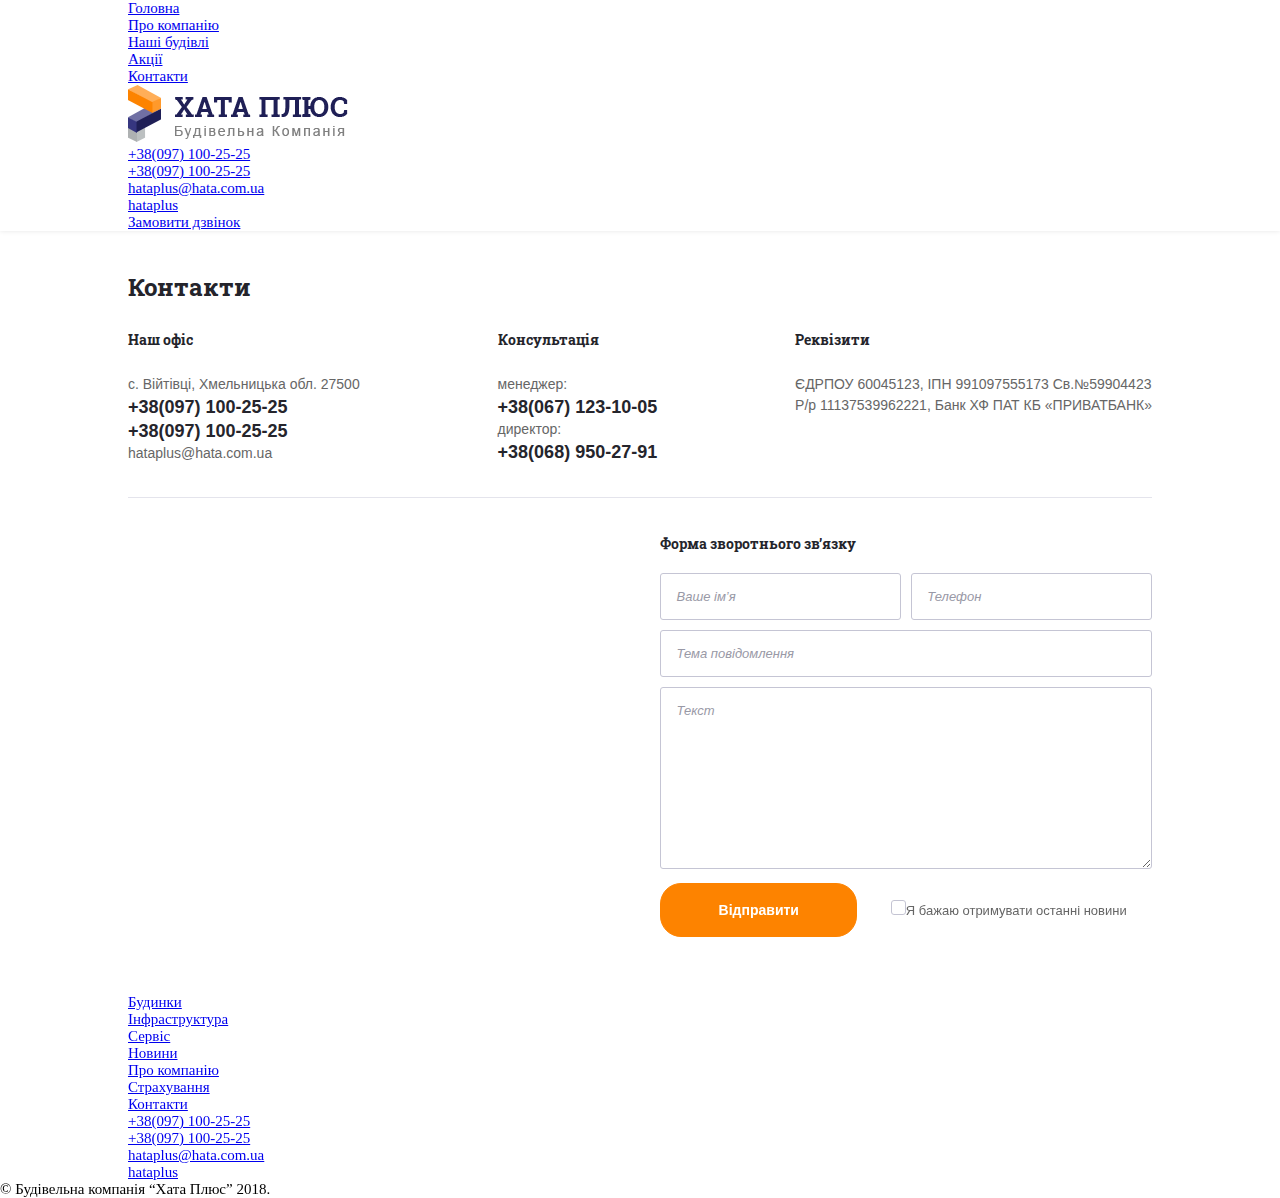
==== contacts.html @ 4ac79fc1 "Creating Hata" ====
<!DOCTYPE html>
<html lang="en">

<head>
    <meta charset="UTF-8">
    <meta name="viewport" content="width=device-width, initial-scale=1.0">
    <title>Document</title>
    <link rel="stylesheet" href="css/contacts.css">
    <link rel="stylesheet" href="css/general.css">
    <link rel="preconnect" href="https://fonts.gstatic.com" crossorigin>
    <link href="https://fonts.googleapis.com/css2?family=Roboto+Slab:wght@100..900&display=swap" rel="stylesheet">

</head>

<body>
    <header>
        <nav>
            <div class="wrapper">
                <div class="burger clicked" id="burger">
                    <span></span>
                </div>
                <div class="navigation" id="onclickk">
                    <div class="menu">
                        <ul class="mainmenu">
                            <li><a href="index.html">Головна</a></li>
                            <li><a href="#">Про компанію</a></li>
                            <li><a href="price.html">Наші будівлі</a></li>
                            <li><a href="#">Акції</a></li>
                            <li><a href="contacts.html">Контакти</a></li>
                        </ul>
                    </div>
                    <div class="social">
                        <ul class="socials">
                            <li><a href="#" class="fb"></a></li>
                            <li><a href="#" class="tw"></a></li>
                            <li><a href="#" class="inst"></a></li>
                        </ul>
                    </div>
                </div>

            </div>
        </nav>


        <div class="wrapper">
            <div class="header-info">
                <a href="index.html"><img src="img/logo.png" alt="Main Logo"></a>
                <div class="phone">
                    <p><a class="phn" href="#">+38(097) 100-25-25</a></p>
                    <p><a href="#">+38(097) 100-25-25</a></p>
                </div>
                <div class="email">
                    <p><a class="eml" href="#">hataplus@hata.com.ua</a></p>
                    <p><a class="skype" href="#">hataplus</a></p>
                </div>
                <div class="buttoncall">
                    <a href="#">Замовити дзвінок</a>
                </div>
            </div>
        </div>
    </header>



    <main>
        <div class="wrapper">
            <h1>Контакти</h1>
            <div class="contacts">

                <div class="column">
                    <p>Наш офіс</p>
                    <ul>
                        <li>
                            <p>с. Війтівці, Хмельницька обл. 27500</p>
                        </li>
                        <li><a href="#">+38(097) 100-25-25</a></li>
                        <li><a href="#">+38(097) 100-25-25</a></li>
                        <li>
                            <p>hataplus@hata.com.ua</p>
                        </li>
                    </ul>
                </div>
                <div class="column">
                    <p>Консультація</p>
                    <ul>
                        <li>
                            <p>менеджер:</p>
                        </li>
                        <li><a href="#">+38(067) 123-10-05</a></li>
                        <li>
                            <p>директор:</p>
                        </li>
                        <li><a href="#">+38(068) 950-27-91</a></li>
                    </ul>
                </div>
                <div class="column">
                    <p>Реквізити</p>
                    <ul>
                        <li>
                            <p>ЄДРПОУ 60045123, ІПН 991097555173 Св.№59904423</p>
                        </li>
                        <li>
                            <p>Р/р 11137539962221, Банк ХФ ПАТ КБ «ПРИВАТБАНК»</p>
                        </li>
                    </ul>
                </div>
            </div>
        </div>
        <div class="wrapper">
            <div class="contact">
                <div class="map">
                    <iframe
                        src="https://www.google.com/maps/d/embed?mid=16osAp7qFH5mLCMcBp6g2xEI88IBJiMk&ehbc=2E312F"></iframe>
                </div>
                <form action="#">
                    <div class="communication">

                        <div class="row">

                            <th colspan="2">
                                <h2>Форма зворотнього зв’язку</h2>
                            </th>

                        </div>
                        <div class="row">

                            <p><label for="name"></label><input type="text" name="name" id="name"
                                    placeholder="Ваше ім’я"></p>
                            <p><label for="phone"></label><input type="tel" name="name" id="phone"
                                    placeholder="Телефон"></p>

                        </div>
                        <div class="row">

                            <p><label for="message"></label><input type="text" name="mess" id="message"
                                    placeholder="Тема повідомлення"></p>
                        </div>
                        <div class="row textarea">
                            <p>
                                <label for="text"></label><textarea name="text" id="text" cols="30" rows="10"
                                    placeholder="Текст"></textarea>
                            </p>
                        </div>
                        <div class="row last">
                            <p><input class="button" type="button" value="Відправити" id="button"><label
                                    for="button">Відправити</label></p>
                            <p class="checkbox"><input type="checkbox" id="check"><label for="check">Я бажаю отримувати
                                    останні новини</label></p>
                        </div>

                    </div>
                </form>
            </div>
        </div>


    </main>


    <footer>

        <div class="footer-line">
            <div class="wrapper">
                <div class="navigationbottom">
                    <div class="bottommenu">
                        <ul>
                            <li><a href="#">Будинки</a></li>
                            <li><a href="#">Інфраструктура</a></li>
                            <li><a href="#">Сервіс</a></li>
                            <li><a href="#">Новини</a></li>
                        </ul>
                    </div>
                    <div class="bottommenu">
                        <ul>
                            <li><a href="#">Про компанію</a></li>
                            <li><a href="#">Страхування</a></li>
                            <li><a href="#">Контакти</a></li>
                        </ul>
                    </div>
                    <div class="phone">
                        <p><a class="phn" href="#">+38(097) 100-25-25</a></p>
                        <p><a href="#">+38(097) 100-25-25</a></p>
                    </div>
                    <div class="email">
                        <p><a class="eml" href="#">hataplus@hata.com.ua</a></p>
                        <p><a class="skype" href="#">hataplus</a></p>
                    </div>
                </div>
            </div>
        </div>

        <div class="coperate">

            <p>&copy; Будівельна компанія “Хата Плюс” 2018.</p>

        </div>
    </footer>


    <script src="script.js"></script>

</body>

</html>
---- css/contacts.css ----
* {
    margin: 0;
    padding: 0;
    box-sizing: border-box;
}

html {
    font-size: 15px;
}

body {
    margin: 0;
}

.wrapper {
    margin: auto;
    width: 80%;
}

li {
    list-style: none;
}

sup {
    font-size: 0.6em;
}

header{
    box-shadow: 0 0 5px rgba(0,0,0,0.1);
}
.header-info{
    margin-bottom: 40px;
}

h1 {
    margin-bottom: 27px;
    font-size: 24px;
    color: #24242b;
    font-weight: 700;
    font-family: "Roboto Slab";
}

.column>p {
    margin-bottom: 25px;
    font-size: 14px;
    color: #24242b;
    font-weight: 700;
    font-family: "Roboto Slab";
}

.column li p {
    font-size: 14px;
    line-height: 21px;
    color: #666;
    font-family: "Arial";
}

.column a {
    font-size: 18px;
    line-height: 24px;
    color: #25252c;
    font-weight: bold;
    font-family: "Arial";
    text-decoration: none;
}

.contacts {
    display: flex;
    justify-content: space-between;
    align-items: start;
    flex-wrap: wrap;
    padding-bottom: 33px;
    margin-bottom: 36px;
    border-bottom: 1px #e4e4ec solid;
}

.contact {
    display: flex;
    justify-content: space-between;
    flex-wrap: wrap;
    align-items:flex-start
}

.map {
    overflow: hidden;

    /* width: 49%; */
    width: 100%;
    height: 460px;
    display: flex;
    align-items: flex-start
}

iframe {
    margin-top: -70px;
    border: none;

    width: 100%;
    height: 100%;
}

form {
    width: 100%;
}

.communication {
    display: flex;
    flex-direction: column;
    gap: 10px;
}

.communication h2 {
    margin-bottom: 10px;
    font-size: 14px;
    color: #24242b;
    font-family: "Roboto Slab";
}

.row {
    display: flex;
    column-gap: 10px;

}

.row p {
    flex-grow: 1;
}


.communication p:first-child {
    text-align: left;
}

input,
textarea {

    padding: 15px;
    width: 100%;
    border-radius: 3px;
    border: 1px solid #c5c5d4;
}


textarea {
    max-width: 100%;
    /* margin-bottom: 12px; */
}

::placeholder {
    font-size: 13px;
    color: #9999a6;
    font-style: italic;
    font-family: "Arial";
}


.button {
    display: none;
}

.button+label {
    width: 100%;
    display: inline-block;
    margin-bottom: 10px;
    padding: 14px 30px;
    font-size: 14px;
    line-height: 24px;
    color: #fff;
    font-weight: bold;
    font-family: "Arial";
    text-align: center;
    border-radius: 21px;
    background-color: #fd8300;
    border: 1.5px #fd8300 solid;
    transition: .3s;
}
.button+label:hover{
background-color: #fff;
color: #fd8300;
border: 1.5px #fd8300 solid;
}

.last{
    display: flex;
    flex-direction: column;
    margin-bottom: 10px;
}

.checkbox {
    position: relative;
    display: flex;
    align-items: center;
    column-gap: 10px;
    margin-left: 30px;
    width: 100%;

}
.checkbox label{
    font-size: 13px;
line-height: 21px;
color: #666;
font-family: "Arial";
}

.checkbox input {
    appearance: none;
    margin: 0;
    padding: 0;
    width: 15px;
    height: 15px;
    border-radius: 3px;
    background-color: #fff;
    border: 1px solid #c4c4d3;
    border-radius: 3px;
}

.checkbox input:checked {
    background-color: #fff;
    border: 1px solid #c4c4d3;
}



.checkbox input:checked::before {
    content: "";
    position: absolute;
    top: 6px;
    left: 4px;
    width: 5px;
    height: 7px;
    border: 2px #222258 solid;
    border-left: none;
    border-top: none;
    rotate: 45deg;
}
@media screen and (min-width:600px) {
    form {
         width: 48%;
    }
    .map {

 width: 49%;
     
    }

    .button+label{
      width: 40%

    }
    .last{
        display: block;
    }
    .last p:first-child{
       display: inline;
    }
    .checkbox{
        display: inline-block;
        width: inherit;
    }
}
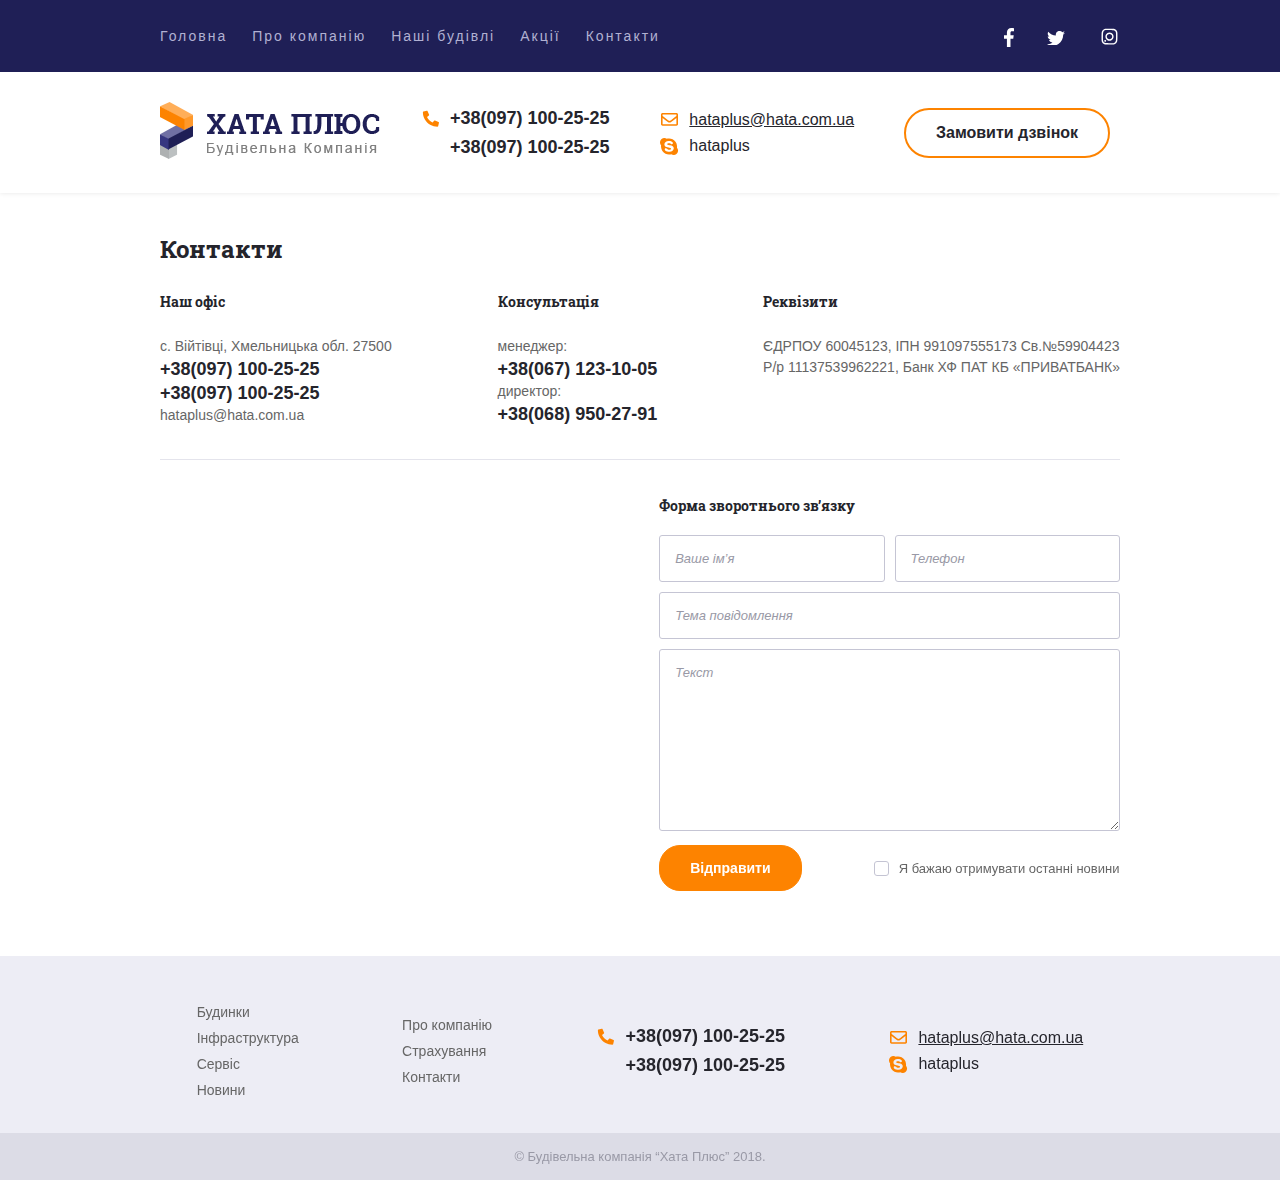
==== commit 5e0ebfe1: "Creating Hata" ====
--- a/contacts.html
+++ b/contacts.html
@@ -5,6 +5,7 @@
     <meta charset="UTF-8">
     <meta name="viewport" content="width=device-width, initial-scale=1.0">
     <title>Document</title>
+    
     <link rel="stylesheet" href="css/contacts.css">
     <link rel="stylesheet" href="css/general.css">
     <link rel="preconnect" href="https://fonts.gstatic.com" crossorigin>
@@ -31,13 +32,12 @@
                     </div>
                     <div class="social">
                         <ul class="socials">
-                            <li><a href="#" class="fb"></a></li>
-                            <li><a href="#" class="tw"></a></li>
-                            <li><a href="#" class="inst"></a></li>
-                        </ul>
-                    </div>
-                </div>
-
+                            <li><a href="https://www.facebook.com/DrakonomaniyaNastya/" class="fb"></a></li>
+                            <li><a href="https://x.com/home" class="tw"></a></li>
+                            <li><a href="https://www.instagram.com/_anasteisha_life_/" class="inst"></a></li>
+                        </ul>
+                    </div>
+                </div>
             </div>
         </nav>
 
@@ -46,15 +46,15 @@
             <div class="header-info">
                 <a href="index.html"><img src="img/logo.png" alt="Main Logo"></a>
                 <div class="phone">
-                    <p><a class="phn" href="#">+38(097) 100-25-25</a></p>
-                    <p><a href="#">+38(097) 100-25-25</a></p>
+                    <p><a class="phn" href="tel:+380967885197">+38(097) 100-25-25</a></p>
+                    <p><a href="tel:+380967885197">+38(097) 100-25-25</a></p>
                 </div>
                 <div class="email">
-                    <p><a class="eml" href="#">hataplus@hata.com.ua</a></p>
+                    <p><a class="eml" href="https://mail.google.com/mail/u/0/#inbox?compose=new">hataplus@hata.com.ua</a></p>
                     <p><a class="skype" href="#">hataplus</a></p>
                 </div>
                 <div class="buttoncall">
-                    <a href="#">Замовити дзвінок</a>
+                    <a href="tel:+380967885197">Замовити дзвінок</a>
                 </div>
             </div>
         </div>
@@ -73,8 +73,8 @@
                         <li>
                             <p>с. Війтівці, Хмельницька обл. 27500</p>
                         </li>
-                        <li><a href="#">+38(097) 100-25-25</a></li>
-                        <li><a href="#">+38(097) 100-25-25</a></li>
+                        <li><a href="tel:+380967885197">+38(097) 100-25-25</a></li>
+                        <li><a href="tel:+380967885197">+38(097) 100-25-25</a></li>
                         <li>
                             <p>hataplus@hata.com.ua</p>
                         </li>
@@ -86,11 +86,11 @@
                         <li>
                             <p>менеджер:</p>
                         </li>
-                        <li><a href="#">+38(067) 123-10-05</a></li>
+                        <li><a href="tel:+380967885197">+38(067) 123-10-05</a></li>
                         <li>
                             <p>директор:</p>
                         </li>
-                        <li><a href="#">+38(068) 950-27-91</a></li>
+                        <li><a href="tel:+380967885197">+38(068) 950-27-91</a></li>
                     </ul>
                 </div>
                 <div class="column">
@@ -124,9 +124,9 @@
                         </div>
                         <div class="row">
 
-                            <p><label for="name"></label><input type="text" name="name" id="name"
+                            <p class="namefield"><label for="name"></label><input type="text" name="name" id="name"
                                     placeholder="Ваше ім’я"></p>
-                            <p><label for="phone"></label><input type="tel" name="name" id="phone"
+                            <p class="phonefield"><label for="phone"></label><input type="tel" name="name" id="phone"
                                     placeholder="Телефон"></p>
 
                         </div>
@@ -178,11 +178,11 @@
                         </ul>
                     </div>
                     <div class="phone">
-                        <p><a class="phn" href="#">+38(097) 100-25-25</a></p>
-                        <p><a href="#">+38(097) 100-25-25</a></p>
+                        <p><a class="phn" href="tel:+380967885197">+38(097) 100-25-25</a></p>
+                        <p><a href="tel:+380967885197">+38(097) 100-25-25</a></p>
                     </div>
                     <div class="email">
-                        <p><a class="eml" href="#">hataplus@hata.com.ua</a></p>
+                        <p><a class="eml" href="https://mail.google.com/mail/u/0/#inbox?compose=new">hataplus@hata.com.ua</a></p>
                         <p><a class="skype" href="#">hataplus</a></p>
                     </div>
                 </div>
--- a/css/contacts.css
+++ b/css/contacts.css
@@ -72,6 +72,7 @@
     padding-bottom: 33px;
     margin-bottom: 36px;
     border-bottom: 1px #e4e4ec solid;
+
 }
 
 .contact {
@@ -118,12 +119,17 @@
 
 .row {
     display: flex;
-    column-gap: 10px;
+   gap: 10px;
+    flex-wrap: wrap;
 
 }
 
 .row p {
     flex-grow: 1;
+} 
+.phenefield,
+.namefield{
+    width: 100%;
 }
 
 
@@ -159,12 +165,12 @@
 }
 
 .button+label {
-    width: 100%;
+    /* width: 100%; */
     display: inline-block;
     margin-bottom: 10px;
     padding: 14px 30px;
     font-size: 14px;
-    line-height: 24px;
+    /* line-height: 24px; */
     color: #fff;
     font-weight: bold;
     font-family: "Arial";
@@ -191,7 +197,7 @@
     display: flex;
     align-items: center;
     column-gap: 10px;
-    margin-left: 30px;
+   text-align: center;
     width: 100%;
 
 }
@@ -238,23 +244,37 @@
          width: 48%;
     }
     .map {
-
- width: 49%;
-     
+    width: 49%;
+    
     }
 
-    .button+label{
-      width: 40%
-
-    }
     .last{
         display: block;
     }
-    .last p:first-child{
-       display: inline;
-    }
-    .checkbox{
-        display: inline-block;
-        width: inherit;
-    }
+ 
+    
+}
+@media screen and (min-width:1024px) {
+    
+    .phenefield,
+.namefield{
+    width: inherit;
+}
+.row{
+    flex-wrap: nowrap;
+}
+.last{
+    display: flex;
+    flex-direction: row;
+    text-align: center;
+}
+.button+label{
+    margin: 0;
+}
+
+.checkbox{
+    width: 40%;
+    text-align: left;
+}
+ 
 }--- a/css/general.css
+++ b/css/general.css
@@ -0,0 +1,460 @@
+* {
+    margin: 0;
+    padding: 0;
+    box-sizing: border-box;
+}
+
+html {
+    font-size: 15px;
+}
+
+body {
+    margin: 0;
+}
+
+.wrapper {
+    margin: auto;
+    max-width: 960px;
+    width: 90%;
+}
+
+li {
+    list-style: none;
+}
+
+sup {
+    font-size: 0.6em;
+}
+
+nav {
+    text-align: center;
+    padding: 0;
+    padding: 25px;
+    background-color: #1f1f56;
+
+}
+
+.navigation {
+    display: none;
+
+}
+
+.burger {
+    position: absolute;
+    width: 30px;
+    height: 30px;
+    top: 10px;
+    left: 20px;
+    transition: .5s;
+}
+
+span {
+    position: absolute;
+    top: 50%;
+    left: 0;
+    width: 100%;
+    height: 7px;
+    transform: translate(0, -50%);
+    background-color: #fff;
+    border-radius: 2px;
+}
+
+.burger::before,
+.burger::after {
+    content: "";
+    position: absolute;
+    width: 100%;
+    height: 7px;
+    left: 0;
+    border-radius: 2px;
+    background-color: #fff;
+}
+
+.burger::before {
+    top: 0;
+
+}
+
+.burger::after {
+    bottom: 0;
+
+}
+
+.touched {
+    position: absolute;
+    top: 13px;
+    left: 15px;
+    transform: rotate(180deg);
+    transition: .5s;
+}
+
+.touched span {
+    width: 120%;
+    transform: rotate(45deg);
+}
+
+.touched::after {
+    width: 120%;
+    top: 15px;
+    transform: rotate(-45deg);
+
+}
+
+.touched::before {
+    display: none;
+}
+
+.opened {
+    display: flex;
+    flex-direction: column;
+    padding: 15px;
+    /* width: 75%; */
+    position: absolute;
+    top: 50px;
+    left: 22%;
+    transform: translate(-50%, 0);
+    border-radius: 0 0 10px 10px;
+    background-color: #242475;
+    z-index: 1;
+
+}
+
+
+nav li {
+    margin-bottom: 12px;
+}
+
+.mainmenu {
+    margin-bottom: 32px;
+}
+
+.mainmenu li a {
+    color: #b1b1d2;
+    font-size: 14px;
+    letter-spacing: 2px;
+    font-family: "Arial";
+    text-decoration: none;
+    transition: 0.3s;
+}
+
+.mainmenu>li:hover>a,
+.email p:hover a,
+.phone p:hover a {
+    color: #fd8300;
+
+}
+
+.navigationbottom {
+    display: flex;
+    justify-content: center;
+    column-gap: 30px;
+    row-gap: 30px;
+    flex-wrap: wrap;
+}
+
+
+.socials {
+    display: flex;
+    text-align: center;
+    column-gap: 32px;
+}
+
+.socials li {
+    display: flex;
+    align-items: center;
+}
+
+
+.socials a {
+    display: block;
+    background: url(../img/social.png);
+    transition: 0.3s;
+}
+
+a.fb {
+    width: 11px;
+    height: 21px;
+    background-position: 0 0;
+
+}
+
+a.tw {
+    width: 21px;
+    height: 17px;
+    background-position: -14px 0;
+}
+
+a.inst {
+    width: 21px;
+    height: 22px;
+    background-position: -33px 2px;
+}
+
+.fb:hover {
+    background-position: 0 -24px;
+}
+
+.tw:hover {
+    background-position: -14px -27px;
+}
+
+.inst:hover {
+    background-position: -37px -24px;
+}
+
+
+.header-info {
+    display: flex;
+    flex-direction: column;
+    align-items: center;
+    row-gap: 20px;
+    padding: 30px 0;
+    text-align: center;
+}
+
+.header-info div,
+.navigationbottom div {
+    margin: auto;
+}
+
+.phn {
+    position: relative;
+}
+
+a.phn:before {
+    content: "";
+    position: absolute;
+    width: 19px;
+    height: 21px;
+    top: 0;
+    left: -30px;
+    background: url(../img/phn.png), no-repeat;
+    background-position: 0px 0;
+}
+
+.phone a {
+    color: #25252c;
+    font-size: 18px;
+    font-weight: bold;
+    font-family: "Arial";
+    text-decoration: none;
+    transition: .5s;
+
+}
+
+.phone p:first-child,
+.email p:first-child {
+    margin-bottom: 8px;
+}
+
+.phone p,
+.email p {
+    padding-left: 30px;
+}
+
+.email a {
+    color: #25252c;
+    font-size: 16px;
+    text-decoration: underline;
+    font-family: "Arial";
+    transition: .3s;
+}
+
+.eml {
+    position: relative;
+
+}
+
+a.eml:before {
+    content: "";
+    position: absolute;
+    width: 21px;
+    height: 15px;
+    top: 0;
+    left: -30px;
+    background: url(../img/social.png), no-repeat;
+    background-position: -24px 21px;
+}
+
+a.skype {
+    text-decoration: none;
+}
+
+.skype {
+    position: relative;
+}
+
+a.skype:before {
+    content: "";
+    position: absolute;
+    width: 21px;
+    height: 21px;
+    top: 0;
+    left: -30px;
+    background: url(../img/social.png), no-repeat;
+    background-position: -50px 97px;
+}
+
+
+.buttoncall a {
+    display: inline-block;
+    padding: 14px 30px;
+    color: #25252c;
+    font-size: 16px;
+    font-weight: bold;
+    font-family: "Arial";
+    text-decoration: none;
+    border: 2px solid #fd8300;
+    border-radius: 25px;
+    transition: .3s;
+}
+
+.buttoncall a:hover {
+    background-color: #fd8300;
+}
+
+.footer-line {
+    padding: 43px 0 30px;
+    background-color: #ededf5;
+}
+
+.bottommenu {
+    margin-bottom: 20px;
+}
+
+.bottommenu a {
+    color: #666;
+    font-size: 14px;
+    line-height: 26px;
+    font-family: "Arial";
+    text-decoration: none;
+    transition: .3s;
+}
+
+.bottommenu li:hover a {
+    color: #fd8300;
+    text-decoration: underline;
+    transition: .3s;
+}
+
+.minw {
+    min-width: 220px;
+    text-align: center;
+}
+
+.coperate {
+    padding: 16px;
+    text-align: center;
+    background-color: #dcdce6;
+}
+
+.coperate p {
+    color: #9999a6;
+    font-size: 13px;
+    font-family: "Arial";
+    text-align: center;
+}
+
+@media screen and (min-width:425px) {
+
+
+    .opened {
+        width:50%;
+        align-items: center;
+    }
+
+
+}
+
+@media screen and (min-width:600px) {
+    .email {
+        text-align: left;
+    }
+
+    .opened {
+        width: 75%;
+    }
+
+
+}
+
+@media screen and (min-width:768px) {
+    .wrapper {
+        width: 80%;
+    }
+
+    .navigationbottom {
+        justify-content: space-between;
+
+    }
+    .header-info {
+        display: flex;
+        flex-direction: row;
+        column-gap: 30px;
+        row-gap: 30px;
+        align-items: center;
+        justify-content: space-between;
+        flex-wrap: wrap;
+
+    }
+
+    /* .burger {
+        display: none; 
+    } */
+
+}
+
+@media screen and (min-width:1024px) {
+
+    nav li {
+        margin-bottom: 0;
+    }
+
+    .mainmenu {
+        margin: 0;
+        display: flex;
+        gap: 25px;
+    }
+
+    .burger {
+        display: none;
+    }
+
+    .opened {
+        width: 75%;
+    }
+
+
+    .navigation,
+    .header-info {
+        display: flex;
+        justify-content: space-between;
+        align-items: center;
+    }
+
+    .minw {
+        text-align: start;
+
+    }
+}
+
+@media screen and (min-width:1440px) {
+    .header-info {
+        position: relative;
+    }
+
+    .header-info::before {
+        content: '';
+        position: absolute;
+        width: 1px;
+        height: 51px;
+        background: #e4e4ec;
+        top: calc(50% - 25px);
+        left: 50%;
+    }
+
+    .header-info div.buttoncall {
+        margin: 0;
+    }
+
+}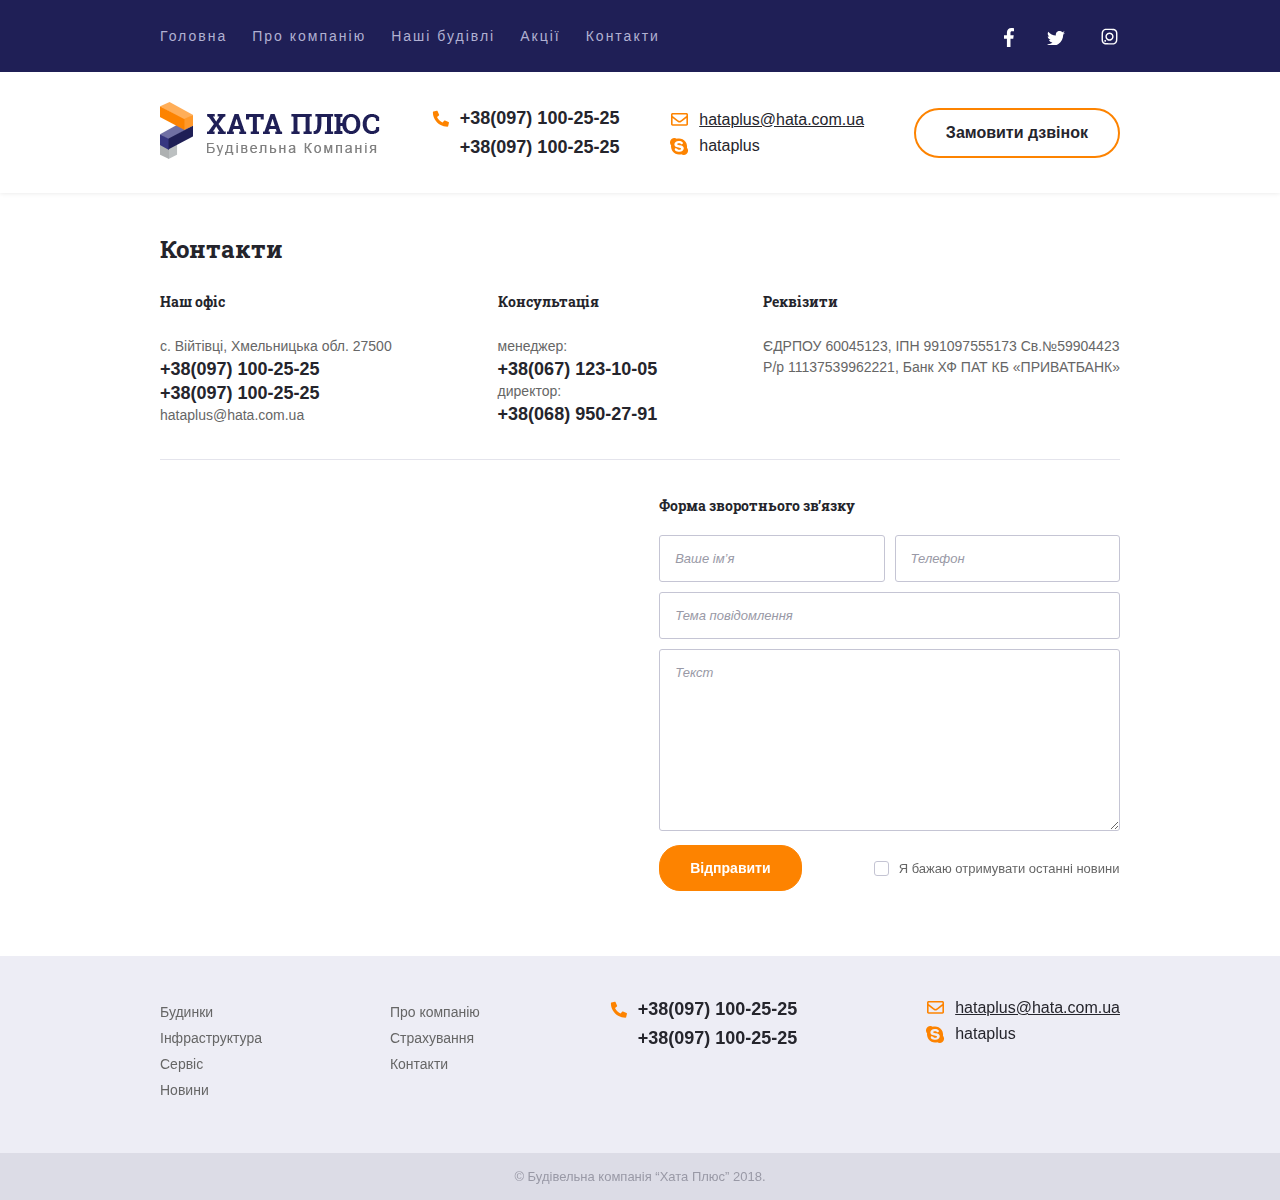
==== commit b937a59b: "Creating Hata" ====
--- a/contacts.html
+++ b/contacts.html
@@ -1,5 +1,5 @@
 <!DOCTYPE html>
-<html lang="en">
+<html lang="uk">
 
 <head>
     <meta charset="UTF-8">
@@ -17,10 +17,10 @@
     <header>
         <nav>
             <div class="wrapper">
-                <div class="burger clicked" id="burger">
+                <div class="burger" id="burger">
                     <span></span>
                 </div>
-                <div class="navigation" id="onclickk">
+                <div class="navigation" id="openedmenu">
                     <div class="menu">
                         <ul class="mainmenu">
                             <li><a href="index.html">Головна</a></li>
--- a/css/contacts.css
+++ b/css/contacts.css
@@ -25,10 +25,11 @@
     font-size: 0.6em;
 }
 
-header{
-    box-shadow: 0 0 5px rgba(0,0,0,0.1);
-}
-.header-info{
+header {
+    box-shadow: 0 0 5px rgba(0, 0, 0, 0.1);
+}
+
+.header-info {
     margin-bottom: 40px;
 }
 
@@ -79,7 +80,7 @@
     display: flex;
     justify-content: space-between;
     flex-wrap: wrap;
-    align-items:flex-start
+    align-items: flex-start
 }
 
 .map {
@@ -119,16 +120,17 @@
 
 .row {
     display: flex;
-   gap: 10px;
+    gap: 10px;
     flex-wrap: wrap;
 
 }
 
 .row p {
     flex-grow: 1;
-} 
+}
+
 .phenefield,
-.namefield{
+.namefield {
     width: 100%;
 }
 
@@ -180,13 +182,14 @@
     border: 1.5px #fd8300 solid;
     transition: .3s;
 }
-.button+label:hover{
-background-color: #fff;
-color: #fd8300;
-border: 1.5px #fd8300 solid;
-}
-
-.last{
+
+.button+label:hover {
+    background-color: #fff;
+    color: #fd8300;
+    border: 1.5px #fd8300 solid;
+}
+
+.last {
     display: flex;
     flex-direction: column;
     margin-bottom: 10px;
@@ -197,15 +200,16 @@
     display: flex;
     align-items: center;
     column-gap: 10px;
-   text-align: center;
-    width: 100%;
-
-}
-.checkbox label{
+    text-align: center;
+    width: 100%;
+
+}
+
+.checkbox label {
     font-size: 13px;
-line-height: 21px;
-color: #666;
-font-family: "Arial";
+    line-height: 21px;
+    color: #666;
+    font-family: "Arial";
 }
 
 .checkbox input {
@@ -239,42 +243,48 @@
     border-top: none;
     rotate: 45deg;
 }
+
 @media screen and (min-width:600px) {
     form {
-         width: 48%;
-    }
+        width: 48%;
+    }
+
     .map {
-    width: 49%;
-    
-    }
-
-    .last{
+        width: 49%;
+
+    }
+
+    .last {
         display: block;
     }
- 
-    
-}
+
+
+}
+
 @media screen and (min-width:1024px) {
-    
+
     .phenefield,
-.namefield{
-    width: inherit;
-}
-.row{
-    flex-wrap: nowrap;
-}
-.last{
-    display: flex;
-    flex-direction: row;
-    text-align: center;
-}
-.button+label{
-    margin: 0;
-}
-
-.checkbox{
-    width: 40%;
-    text-align: left;
-}
- 
+    .namefield {
+        width: inherit;
+    }
+
+    .row {
+        flex-wrap: nowrap;
+    }
+
+    .last {
+        display: flex;
+        flex-direction: row;
+        text-align: center;
+    }
+
+    .button+label {
+        margin: 0;
+    }
+
+    .checkbox {
+        width: 40%;
+        text-align: left;
+    }
+
 }--- a/css/general.css
+++ b/css/general.css
@@ -1,5 +1,4 @@
 * {
-    margin: 0;
     padding: 0;
     box-sizing: border-box;
 }
@@ -111,8 +110,7 @@
     /* width: 75%; */
     position: absolute;
     top: 50px;
-    left: 22%;
-    transform: translate(-50%, 0);
+    left: 0;
     border-radius: 0 0 10px 10px;
     background-color: #242475;
     z-index: 1;
@@ -212,10 +210,10 @@
     text-align: center;
 }
 
-.header-info div,
+/* .header-info div,
 .navigationbottom div {
     margin: auto;
-}
+} */
 
 .phn {
     position: relative;
@@ -359,34 +357,48 @@
 
 
     .opened {
-        width:50%;
+        width: 50%;
         align-items: center;
     }
 
 
 }
 
-@media screen and (min-width:600px) {
+/* @media screen and (min-width:600px) {
     .email {
         text-align: left;
     }
 
-    .opened {
-        width: 75%;
-    }
-
-
-}
+    .navigation, .header-info, .mainmenu {
+        display: flex;
+        justify-content: space-between;
+        align-items: center;
+    }
+
+    .burger {
+        display: none;
+    }
+    
+
+} */
+
+
+
 
 @media screen and (min-width:768px) {
     .wrapper {
-        width: 80%;
+        width: 90%;
+    }
+
+    .email {
+        text-align: left;
     }
 
     .navigationbottom {
         justify-content: space-between;
 
     }
+
     .header-info {
         display: flex;
         flex-direction: row;
@@ -398,13 +410,6 @@
 
     }
 
-    /* .burger {
-        display: none; 
-    } */
-
-}
-
-@media screen and (min-width:1024px) {
 
     nav li {
         margin-bottom: 0;
@@ -413,17 +418,44 @@
     .mainmenu {
         margin: 0;
         display: flex;
-        gap: 25px;
+        gap: 30px;
     }
 
     .burger {
         display: none;
     }
 
-    .opened {
-        width: 75%;
-    }
-
+    .navigation,
+    .header-info, .mainmenu {
+        display: flex;
+        justify-content: space-between;
+        align-items: center;
+    }
+
+    .minw {
+        text-align: start;
+
+    }
+   
+}
+
+@media screen and (min-width:1024px) {
+
+    nav li {
+        margin-bottom: 0;
+    }
+
+    .mainmenu {
+        margin: 0;
+        display: flex;
+        gap: 25px;
+    }
+
+    .burger {
+        display: none;
+    }
+
+   
 
     .navigation,
     .header-info {
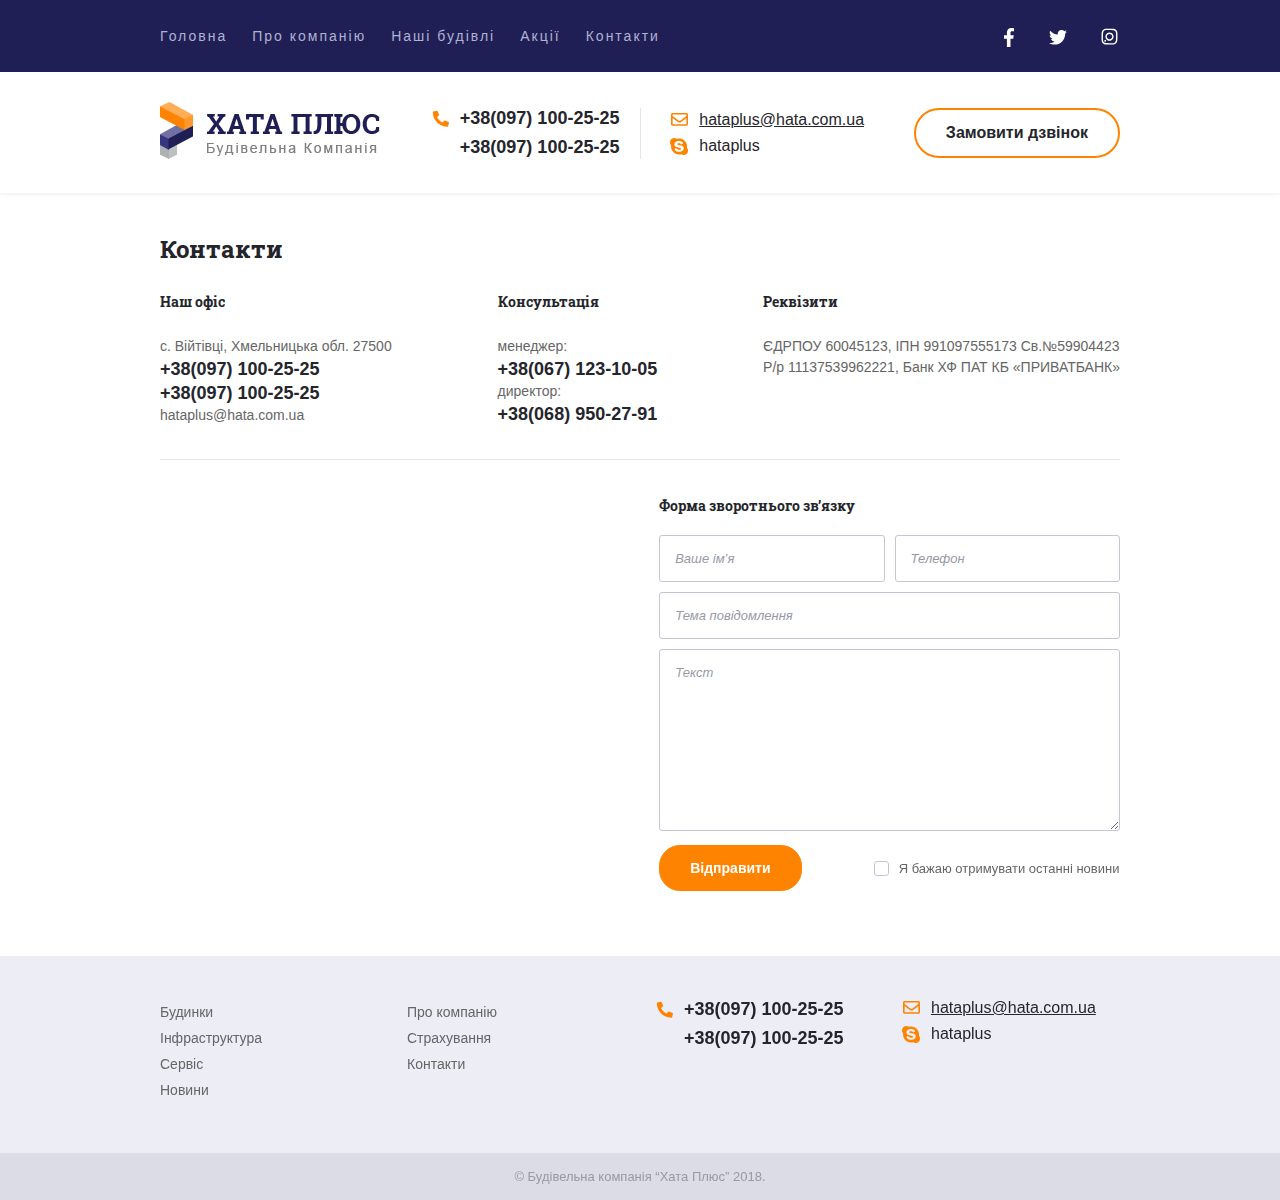
==== commit 1877de65: "Creating Hata" ====
--- a/contacts.html
+++ b/contacts.html
@@ -162,7 +162,7 @@
         <div class="footer-line">
             <div class="wrapper">
                 <div class="navigationbottom">
-                    <div class="bottommenu">
+                    <div class="bottommenu minw">
                         <ul>
                             <li><a href="#">Будинки</a></li>
                             <li><a href="#">Інфраструктура</a></li>
@@ -170,18 +170,18 @@
                             <li><a href="#">Новини</a></li>
                         </ul>
                     </div>
-                    <div class="bottommenu">
+                    <div class="bottommenu minw">
                         <ul>
                             <li><a href="#">Про компанію</a></li>
                             <li><a href="#">Страхування</a></li>
                             <li><a href="#">Контакти</a></li>
                         </ul>
                     </div>
-                    <div class="phone">
+                    <div class="phone minw">
                         <p><a class="phn" href="tel:+380967885197">+38(097) 100-25-25</a></p>
                         <p><a href="tel:+380967885197">+38(097) 100-25-25</a></p>
                     </div>
-                    <div class="email">
+                    <div class="email minw">
                         <p><a class="eml" href="https://mail.google.com/mail/u/0/#inbox?compose=new">hataplus@hata.com.ua</a></p>
                         <p><a class="skype" href="#">hataplus</a></p>
                     </div>
--- a/css/general.css
+++ b/css/general.css
@@ -145,7 +145,7 @@
 .navigationbottom {
     display: flex;
     justify-content: center;
-    column-gap: 30px;
+    column-gap: 28px;
     row-gap: 30px;
     flex-wrap: wrap;
 }
@@ -179,7 +179,7 @@
 a.tw {
     width: 21px;
     height: 17px;
-    background-position: -14px 0;
+    background-position: -12px -1px;
 }
 
 a.inst {
@@ -293,6 +293,9 @@
     background-position: -50px 97px;
 }
 
+.buttoncall {
+    margin: auto;
+}
 
 .buttoncall a {
     display: inline-block;
@@ -311,6 +314,11 @@
     background-color: #fd8300;
 }
 
+.examples figure:hover h2 {
+    color: #1f1f56;
+    text-decoration: underline;
+}
+
 .footer-line {
     padding: 43px 0 30px;
     background-color: #ededf5;
@@ -336,8 +344,9 @@
 }
 
 .minw {
-    min-width: 220px;
+    min-width: 219px;
     text-align: center;
+    box-sizing: border-box;
 }
 
 .coperate {
@@ -394,10 +403,7 @@
         text-align: left;
     }
 
-    .navigationbottom {
-        justify-content: space-between;
-
-    }
+   
 
     .header-info {
         display: flex;
@@ -418,7 +424,7 @@
     .mainmenu {
         margin: 0;
         display: flex;
-        gap: 30px;
+        gap: 10px;
     }
 
     .burger {
@@ -468,9 +474,7 @@
         text-align: start;
 
     }
-}
-
-@media screen and (min-width:1440px) {
+
     .header-info {
         position: relative;
     }
@@ -485,8 +489,37 @@
         left: 50%;
     }
 
+    .buttoncall {
+        margin: 0;
+    }
+
+    .navigationbottom {
+        justify-content: space-between;
+
+    }
+}
+
+@media screen and (min-width:1440px) {
+    .header-info {
+        position: relative;
+    }
+
+    .header-info::before {
+        content: '';
+        position: absolute;
+        width: 1px;
+        height: 51px;
+        background: #e4e4ec;
+        top: calc(50% - 25px);
+        left: 50%;
+    }
+
     .header-info div.buttoncall {
         margin: 0;
     }
 
+    .navigationbottom {
+        justify-content: space-between;
+
+    }
 }